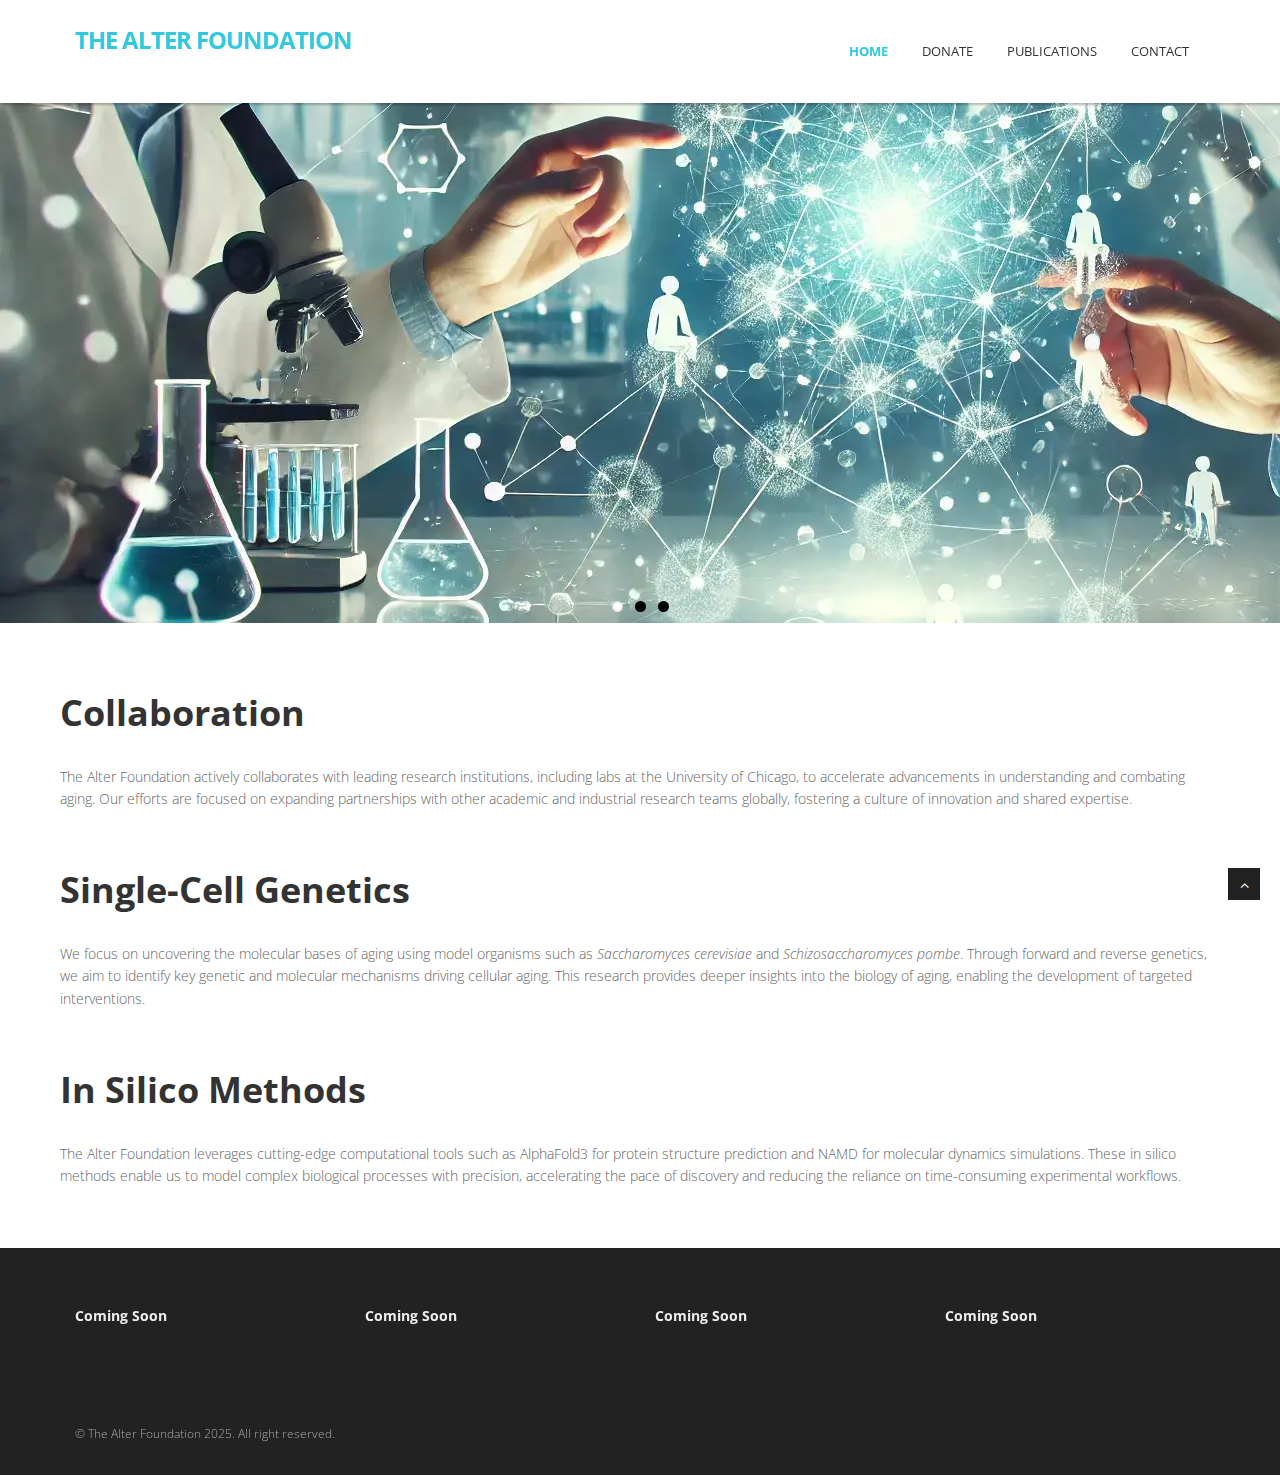
==== index.html @ db7d7491 "Add files via upload" ====
<!DOCTYPE html>
<html lang="en">
<head>
<meta charset="utf-8">
<title>The Alter Foundation</title>
<meta name="viewport" content="width=device-width, initial-scale=1.0" />
<meta name="description" content="The Alter Foundation is dedicated to advancing healthspan research, cellular reprogramming, and combating diseases through innovation and collaboration." />
<meta name="author" content="The Alter Foundation" />
<!-- css -->
<link href="css/bootstrap.min.css" rel="stylesheet" />
<link href="css/fancybox/jquery.fancybox.css" rel="stylesheet">
<link href="css/jcarousel.css" rel="stylesheet" />
<link href="css/flexslider.css" rel="stylesheet" />
<link href="js/owl-carousel/owl.carousel.css" rel="stylesheet"> 
<link href="css/style.css" rel="stylesheet" />

<!-- Favicon -->
<link rel="icon" href="img/favicon.ico" type="image/x-icon" />

<!-- HTML5 shim, for IE6-8 support of HTML5 elements -->
<!--[if lt IE 9]>
      <script src="http://html5shim.googlecode.com/svn/trunk/html5.js"></script>
    <![endif]-->
</head>
<body>
<div id="wrapper">
	<!-- start header -->
	<header>
        <div class="navbar navbar-default navbar-static-top">
            <div class="container">
                <div class="navbar-header">
                    <button type="button" class="navbar-toggle" data-toggle="collapse" data-target=".navbar-collapse">
                        <span class="icon-bar"></span>
                        <span class="icon-bar"></span>
                        <span class="icon-bar"></span>
                    </button>
					<a class="navbar-brand" href="index.html" style="font-size: 24px; font-weight: bold; text-transform: uppercase;">
                        The Alter Foundation
                    </a>
                </div>
                <div class="navbar-collapse collapse">
                    <ul class="nav navbar-nav">
                        <li class="active"><a href="index.html">Home</a></li> 
						<li><a href="donate.html">Donate</a></li>
						<!-- <li><a href="about.html">About Us</a></li> -->
                        <li><a href="construction.html">Publications</a></li>
                        <!-- <li><a href="experiments.html">Experiments</a></li> -->
                        <li><a href="contact.html">Contact</a></li>
                    </ul>
                </div>
            </div>
        </div>
	</header>
	<!-- end header -->
	<section id="featured">

	<!-- Slider -->
	<div id="main-slider" class="flexslider">
		<ul class="slides">
			<li>
				<img src="img/slides/slide2.png" alt="Scientific Collaboration" />
				
				<!-- <div class="container">
					<div class="row"> -->
						<!-- <div class="col-md-12">
							<div class="flex-caption">
								<h3>Advancing Genetic Research</h3>
								<p>Exploring the potential of cellular reprogramming <br> to combat aging and disease.</p>
							</div>
						</div> -->
					<!-- </div>
				</div> -->
			</li>
			<li>
				<img src="img/slides/cell5.png" alt="DNA Research" />
				<!-- <div class="container">
					<div class="row">
						<div class="col-md-12">
							<div class="flex-caption">
								<h3>Innovative Experiments</h3>
								<p>Fostering innovation through groundbreaking <br> healthspan and genomic science research.</p>
							</div>
						</div>
					</div>
				</div> -->
			</li>
			<li>
				<img src="img/slides/mito3.png" alt="Future of Healthcare" />
				<!-- <div class="container">
					<div class="row">
						<div class="col-md-12">
							<div class="flex-caption">
								<h3>Shaping the Future</h3>
								<p>Creating a world where longer, healthier lives <br> empower humanity to achieve more.</p>
							</div>
						</div>
					</div>
				</div> -->
			</li>
		</ul>
	</div>
	
	<!-- end slider -->
 
</section>
<section class="callaction">
    <div class="container">
        <div class="row">
            <div class="col-md-4">
                <!-- Placeholder for an image or graphic if needed -->
            </div>
            <!-- <div class="col-md-8"> -->
                <div>
                    <h1><span>Collaboration</span></h1>
                    <span class="clear spacer_responsive_hide_mobile" style="height:13px; display:block;"></span>
                    <p>The Alter Foundation actively collaborates with leading research institutions, including labs at the University of Chicago, to accelerate advancements in understanding and combating aging. Our efforts are focused on expanding partnerships with other academic and industrial research teams globally, fostering a culture of innovation and shared expertise.</p>
                </div>
            <!-- </div> -->
        </div>
        <div class="row">
            <div class="col-md-4">
                <!-- Placeholder for an image or graphic if needed -->
            </div>
            <!-- <div class="col-md-8"> -->
                <div>
                    <h1><span>Single-Cell Genetics</span></h1>
                    <span class="clear spacer_responsive_hide_mobile" style="height:13px; display:block;"></span>
                    <p>We focus on uncovering the molecular bases of aging using model organisms such as <i>Saccharomyces cerevisiae</i> and <i>Schizosaccharomyces pombe</i>. Through forward and reverse genetics, we aim to identify key genetic and molecular mechanisms driving cellular aging. This research provides deeper insights into the biology of aging, enabling the development of targeted interventions.</p>
                </div>
            <!-- </div> -->
        </div>
        <div class="row">
            <div class="col-md-4">
                <!-- Placeholder for an image or graphic if needed -->
            </div>
            <!-- <div class="col-md-8"> -->
                <div>
                    <h1><span>In Silico Methods</span></h1>
                    <span class="clear spacer_responsive_hide_mobile" style="height:13px; display:block;"></span>
                    <p>The Alter Foundation leverages cutting-edge computational tools such as AlphaFold3 for protein structure prediction and NAMD for molecular dynamics simulations. These in silico methods enable us to model complex biological processes with precision, accelerating the pace of discovery and reducing the reliance on time-consuming experimental workflows.</p>
                </div>
            <!-- </div> -->
        </div>
    </div>
</section>
<section id="content">

	
	
	<!-- <div class="container">
		<div class="row">
            <div class="col-sm-4 info-blocks">
                <i class="icon-info-blocks fa fa-bell-o"></i>
                <div class="info-blocks-in">
                    <h3>Awesome Design</h3>
                    <p>Lorem ipsum dolor sit amet, consectetur adipisicing elit. Dolores quae porro consequatur aliquam.</p>
                </div>
            </div>
            <div class="col-sm-4 info-blocks">
                <i class="icon-info-blocks fa fa-hdd-o"></i>
                <div class="info-blocks-in">
                    <h3>FontAwesome</h3>
                    <p>Lorem ipsum dolor sit amet, consectetur adipisicing elit. Dolores quae porro consequatur aliquam.</p>
                </div>
            </div>
            <div class="col-sm-4 info-blocks">
                <i class="icon-info-blocks fa fa-lightbulb-o"></i>
                <div class="info-blocks-in">
                    <h3>Bootstrap</h3>
                    <p>Lorem ipsum dolor sit amet, consectetur adipisicing elit. Dolores quae porro consequatur aliquam.</p>
                </div>
            </div>
        </div>
		<div class="row">
            <div class="col-sm-4 info-blocks">
                <i class="icon-info-blocks fa fa-code"></i>
                <div class="info-blocks-in">
                    <h3>SEO Ready</h3>
                    <p>Lorem ipsum dolor sit amet, consectetur adipisicing elit. Dolores quae porro consequatur aliquam.</p>
                </div>
            </div>
            <div class="col-sm-4 info-blocks">
                <i class="icon-info-blocks fa fa-compress"></i>
                <div class="info-blocks-in">
                    <h3>Fully Responsive</h3>
                    <p>Lorem ipsum dolor sit amet, consectetur adipisicing elit. Dolores quae porro consequatur aliquam.</p>
                </div>
            </div>
            <div class="col-sm-4 info-blocks">
                <i class="icon-info-blocks fa fa-html5"></i>
                <div class="info-blocks-in">
                    <h3>CSS3 + HTML5</h3>
                    <p>Lorem ipsum dolor sit amet, consectetur adipisicing elit. Dolores quae porro consequatur aliquam.</p>
                </div>
            </div>
        </div>
	     <div class="row">
							<div class="col-md-7">
						
								<div class="block-heading-two">
									<h3><span>Why Choose Us?</span></h3>
								</div>
								<p>Sed ut perspiciaatis unde omnis iste natus error sit voluptatem accusantium doloremque laudantium, totam rem aperiam, eaque ipsa quae ab illo inventore veritatis et quasi architecto beatae vitae dicta sunt explicabo. Nemo enim ipsam voluptatem quia voluptas sit aspernatur. <br><br>Sed ut perspiciaatis iste natus error sit voluptatem probably haven't heard of them accusamus.</p>
								<p>Voluptatem accusantium doloremque laudantium, totam rem aperiam, eaque ipsa quae ab illo inventore veritatis et eaque ipsa quae ab illo inventore veritatis et quasi architecto beatae vitae dicta sunt explicabo quasi architecto beatae vitae dicta sunt explicabo.</p>
								
								<p>Tis unde omnis iste natus error sit voluptatem accusantium doloremque laudantium, totam rem aperiam, eaque ipsa quae ab illo inventore veritatis et quasi architecto beatae vitae dicta sunt explicabo. Nemo enim ipsam voluptatem quia voluptas sit aspernatur. <br><br>Sed ut perspiciaatis iste natus error sit voluptatem probably haven't heard of them accusamus.</p>
								<p>Voluptatem accusanti veritatis et quasi architecto beatae vitae dicta sunt explicabo quasi architecto beatae vitae dicta sunt explicabo.</p> 
							</div>
							<div class="col-xs-12 col-sm-12 col-md-5">
                 
                    <div class="latest-post-wrap pull-left"> 
						<h3><span>News</span></h3>
                
                          <div class="post-item-wrap pull-left col-sm-6 col-md-12 col-xs-12">
                            <img src="img/news-2.jpg" class="img-responsive post-author-img" alt="">
                            <div class="post-content1 pull-left col-md-9 col-sm-9 col-xs-8">
        	                        <div class="post-title pull-left"><a href="#">Lorem ipsum dolor sitfroifs</a></div>
        	                        <div class="post-meta-top pull-left">
        	                            <ul>
        	                            <li><i class="fa fa-calendar"></i>22 Aug 2014</li> 
										<li><p>Voluptatem accusantium doloremque...</p></li>
        	                            </ul>
        	                        </div>
                                </div> 
                         </div>
						  <div class="post-item-wrap pull-left col-sm-6 col-md-12 col-xs-12">
                            <img src="img/news-1.jpg" class="img-responsive post-author-img" alt="">
                            <div class="post-content1 pull-left col-md-9 col-sm-9 col-xs-8">
        	                        <div class="post-title pull-left"><a href="#">Lorem ipsum dolor sitfroifs</a></div>
        	                        <div class="post-meta-top pull-left">
        	                            <ul>
        	                            <li><i class="fa fa-calendar"></i>22 Sep 2014</li> 
										<li><p>Voluptatem accusantium doloremque...</p></li>
        	                            </ul>
        	                        </div>
                                </div> 
                         </div>
                
                        <div class="post-item-wrap pull-left col-sm-6 col-md-12 col-xs-12">
                            <img src="img/news-2.jpg" class="img-responsive post-author-img" alt="">
                            <div class="post-content1 pull-left col-md-9 col-sm-9 col-xs-8">
        	                        <div class="post-title pull-left"><a href="#">Lorem ipsum dolor sitfroifs</a></div>
        	                        <div class="post-meta-top pull-left">
        	                            <ul>
        	                            <li><i class="fa fa-calendar"></i>22 DEC 2014</li> 
										<li><p>Voluptatem accusantium doloremque...</p></li>
        	                            </ul>
        	                        </div>
                                </div> 
                         </div> 
                            
                        </div>
                    </div>
	
	
							
						</div>
						
	 
	</div> -->
	
	</section>
	
	<footer>
	<div class="container">
		<div class="row">
			<div class="col-lg-3">
				<div class="widget">
					<h5 class="widgetheading">Coming Soon</h5>
					<!-- <address>
					<strong>Target company Inc</strong><br>
					JC Main Road, Near Silnile tower<br>
					 Pin-21542 NewYork US.</address>
					<p>
						<i class="icon-phone"></i> (123) 456-789 - 1255-12584 <br>
						<i class="icon-envelope-alt"></i> email@domainname.com
					</p> -->
				</div>
			</div>
			<div class="col-lg-3">
				<div class="widget">
					<h5 class="widgetheading">Coming Soon</h5>
					<!-- <ul class="link-list">
						<li><a href="#">Latest Events</a></li>
						<li><a href="#">Terms and conditions</a></li>
						<li><a href="#">Privacy policy</a></li>
						<li><a href="#">Career</a></li>
						<li><a href="#">Contact us</a></li>
					</ul> -->
				</div>
			</div>
			<div class="col-lg-3">
				<div class="widget">
					<h5 class="widgetheading">Coming Soon</h5>
					<!-- <ul class="link-list">
						<li><a href="#">Lorem ipsum dolor sit amet, consectetur adipiscing elit.</a></li>
						<li><a href="#">Pellentesque et pulvinar enim. Quisque at tempor ligula</a></li>
						<li><a href="#">Natus error sit voluptatem accusantium doloremque</a></li>
					</ul> -->
				</div>
			</div>
			<div class="col-lg-3">
				<div class="widget">
					<h5 class="widgetheading">Coming Soon</h5>
					<!-- <ul class="link-list">
						<li><a href="#">Lorem ipsum dolor sit amet, consectetur adipiscing elit.</a></li>
						<li><a href="#">Pellentesque et pulvinar enim. Quisque at tempor ligula</a></li>
						<li><a href="#">Natus error sit voluptatem accusantium doloremque</a></li>
					</ul> -->
				</div>
			</div>
		</div>
	</div>
	<div id="sub-footer">
		<div class="container">
			<div class="row">
				<div class="col-lg-6">
					<div class="copyright">
						<p>
							<span>&copy; The Alter Foundation 2025. All right reserved.</a>
						</p>
					</div>
				</div>
				<div class="col-lg-6">
					<!-- <ul class="social-network">
						<li><a href="#" data-placement="top" title="Facebook"><i class="fa fa-facebook"></i></a></li>
						<li><a href="#" data-placement="top" title="Twitter"><i class="fa fa-twitter"></i></a></li>
						<li><a href="#" data-placement="top" title="Linkedin"><i class="fa fa-linkedin"></i></a></li>
						<li><a href="#" data-placement="top" title="Pinterest"><i class="fa fa-pinterest"></i></a></li>
						<li><a href="#" data-placement="top" title="Google plus"><i class="fa fa-google-plus"></i></a></li>
					</ul> -->
				</div>
			</div>
		</div>
	</div>
	</footer>
</div>
<a href="#" class="scrollup"><i class="fa fa-angle-up active"></i></a>
<!-- javascript
    ================================================== -->
<!-- Placed at the end of the document so the pages load faster -->
<script src="js/jquery.js"></script>
<script src="js/jquery.easing.1.3.js"></script>
<script src="js/bootstrap.min.js"></script>
<script src="js/jquery.fancybox.pack.js"></script>
<script src="js/jquery.fancybox-media.js"></script> 
<script src="js/portfolio/jquery.quicksand.js"></script>
<script src="js/portfolio/setting.js"></script>
<script src="js/jquery.flexslider.js"></script>
<script src="js/animate.js"></script>
<script src="js/custom.js"></script>
<script src="js/owl-carousel/owl.carousel.js"></script>
</body>
</html>
---- css/style.css ----
/*
Author URI: http://webthemez.com/
Note: 
Licence under Creative Commons Attribution 3.0 
Do not remove the back-link in this web template 
-------------------------------------------------------*/

@import url('http://fonts.googleapis.com/css?family=Noto+Serif:400,400italic,700|Open+Sans:400,600,700'); 
@import url('font-awesome.css');  
@import url('animate.css');

body {
	font-family:'Open Sans', Arial, sans-serif;
	font-size:14px;
	font-weight:300;
	line-height:1.6em;
	color:#656565;
}

a:active {
	outline:0;
}

.clear {
	clear:both;
}

h1,h2, h3, h4, h5, h6 {
	font-family:'Open Sans', Arial, sans-serif;
	font-weight:700;
	line-height:1.1em;
	color:#333;
	margin-bottom: 20px;
}
 
.container {
	padding:0 20px 0 20px;
	position:relative;
}

#wrapper{
	width:100%;
	margin:0;	
	padding:0;
}

.row,.row-fluid {
	margin-bottom:30px;
}

.row .row,.row-fluid .row-fluid{
	margin-bottom:30px;
}

.row.nomargin,.row-fluid.nomargin {
	margin-bottom:0;
}

img.img-polaroid {
	margin:0 0 20px 0;
}
.img-box {
	max-width:100%;
}
/*  Header
==================================== */
 
header .navbar {
    margin-bottom: 0;
}

.navbar-default {
    border: none;
}

.navbar-brand {
    color: #222;
	text-transform: uppercase;
    font-size: 24px;
    font-weight: 700;
    line-height: 1em;
	letter-spacing: -1px;
    margin-top: 10px;
    padding: 0 0 0 15px;
}
.navbar-default .navbar-brand{
color: #32c8de;
}

header .navbar-collapse  ul.navbar-nav {
    float: right;
    margin-right: 0;
}

header .navbar-default{
    background-color: #fff;
	
    box-shadow: 2px 2px 2px rgba(0, 0, 0, 0.25);
}

header .nav li a:hover,
header .nav li a:focus,
header .nav li.active a,
header .nav li.active a:hover,
header .nav li a.dropdown-toggle:hover,
header .nav li a.dropdown-toggle:focus,
header .nav li.active ul.dropdown-menu li a:hover,
header .nav li.active ul.dropdown-menu li.active a{
    -webkit-transition: all .3s ease;
    -moz-transition: all .3s ease;
    -ms-transition: all .3s ease;
    -o-transition: all .3s ease;
    transition: all .3s ease;
}
header .nav li.active a,
header .nav li.active a:hover{
    border-bottom: transparent;
 
}
header .navbar-default .navbar-nav > .open > a,
header .navbar-default .navbar-nav > .open > a:hover,
header .navbar-default .navbar-nav > .open > a:focus {
    -webkit-transition: all .3s ease;
    -moz-transition: all .3s ease;
    -ms-transition: all .3s ease;
    -o-transition: all .3s ease;
    transition: all .3s ease;
}


header .navbar {
    min-height: 70px; 
	padding:18px 0;
}

header .navbar-nav > li  {
    padding-bottom: 12px;
    padding-top: 12px;
}

header  .navbar-nav > li > a {
    padding-bottom: 6px;
    padding-top: 5px;
    margin-left: 2px;
    line-height: 30px;
	font-weight: 700;
    -webkit-transition: all .3s ease;
    -moz-transition: all .3s ease;
    -ms-transition: all .3s ease;
    -o-transition: all .3s ease;
    transition: all .3s ease;
}


.dropdown-menu li a:hover {
    color: #fff !important;
}

header .nav .caret {
    border-bottom-color: #f5f5f5;
    border-top-color: #f5f5f5;
}
.navbar-default .navbar-nav > .active > a,
.navbar-default .navbar-nav > .active > a:hover,
.navbar-default .navbar-nav > .active > a:focus {
  background-color: #fff;
}
.navbar-default .navbar-nav > .open > a,
.navbar-default .navbar-nav > .open > a:hover,
.navbar-default .navbar-nav > .open > a:focus {
  background-color:  #fff;
}	
	

.dropdown-menu  {
    box-shadow: none;
    border-radius: 0;
	border: none;
}

.dropdown-menu li:last-child  {
	padding-bottom: 0 !important;
	margin-bottom: 0;
}

header .nav li .dropdown-menu  {
   padding: 0;
}

header .nav li .dropdown-menu li a {
   line-height: 28px;
   padding: 3px 12px;
}

/* --- menu --- */

header .navigation {
	float:right;
}

header ul.nav li {
	border:none;
	margin:0;
}

header ul.nav li a {	
	font-size: 13px;
	border:none;
	font-weight: normal;
	text-transform:uppercase;
}

header ul.nav li ul li a {	
	font-size:12px;
	border:none;
	font-weight:300;
	text-transform:uppercase;
}


.navbar .nav > li > a {
  color: #333;
  text-shadow: none;
  border: 1px solid rgba(255, 255, 255, 0) !important;
}

.navbar .nav a:hover {
	background:none;
	color: #32c8de !important;
}

.navbar .nav > .active > a,.navbar .nav > .active > a:hover {
	background:none;
	font-weight:700;
}

.navbar .nav > .active > a:active,.navbar .nav > .active > a:focus {
	background:none;
	outline:0;
	font-weight:700;
}

.navbar .nav li .dropdown-menu {
	z-index:2000;
}

header ul.nav li ul {
	margin-top:1px;
}
header ul.nav li ul li ul {
	margin:1px 0 0 1px;
}
.dropdown-menu .dropdown i {
	position:absolute;
	right:0;
	margin-top:3px;
	padding-left:20px;
}

.navbar .nav > li > .dropdown-menu:before {
  display: inline-block;
  border-right: none;
  border-bottom: none;
  border-left: none;
  border-bottom-color: none;
  content:none;
}
.navbar-default .navbar-nav>.active>a, .navbar-default .navbar-nav>.active>a:hover, .navbar-default .navbar-nav>.active>a:focus {
color: #32c8de;  
}


ul.nav li.dropdown a {
	z-index:1000;
	display:block;
}

 select.selectmenu {
	display:none;
}
.pageTitle{
color: #fff;
margin: 30px 0 3px;
display: inline-block;
font-size: 20px;
padding: 14px 0;
font-weight: normal;
}
 
#featured{
	width: 100%;
	background:#000;
	position:relative;
	margin:0;
	padding:0;
}
.form-control{
border-radius:0;
}
.thumbnail {
    max-width: 270px;
    padding: 0;
    border-radius: 0;
}
.thumbnail .caption {
    margin-top: 0;
    background-color: #F5F5F5;
}
.fancybox-title-inside-wrap {
    padding: 3px 30px 6px;
    background: #32c8de;
}

.progress-bar { 
    background-color: #AFAFAF !important;
	}
/*  Sliders
==================================== */
/* --- flexslider --- */

#featured .flexslider {
	padding:0;  
	background: #fff; 
	position: relative; 
	zoom: 1;
}
.slides li:nth-child(1){
background:#e8e6e6;
}
.slides li:nth-child(2){
background:#175e8b;
}
.slides li:nth-child(3){
background:#a37826;
}
.flexslider .slides img {
    width: auto;
    display: block;
    text-align: center;
    margin: 0 auto;
}
.flex-control-paging li a { 
    background: #000;
	}
	.flex-control-paging li a.flex-active {
    background: #FFF; 
    cursor: default;
}
.flex-direction-nav .flex-prev{
left:0px; 
}
.flex-direction-nav .flex-next{ 
right:0px;
}
.flex-caption {zoom: 1;
bottom: 110px; background-color:transparent; color: #fff; margin: 0; padding: 25px 25px 25px 30px; position: absolute; left: 0; }
.flex-caption h3 {color: #ee0d0d; font-size: 38px; letter-spacing: 1px; margin-bottom: 8px; text-transform: uppercase; }
.flex-caption p {margin: 0 0 15px; color: #FFF;font-size:18px!important;line-height: 28px;}
.skill-home{
margin-bottom:50px;
}
.c1{
border: #ed5441 1px solid;
background:#ed5441;
}
.c2{
border: #24c4db 1px solid;
background:#24c4db;
}
.c3{
border: #2FADDE 1px solid;
background:#2FADDE;
}
.c4{
border: #609cec 1px solid;
background:#609cec;
}
.skill-home .icons {
padding: 30px 0 0 0;
width: 100px;
height: 100px;
color: #fff;
font-size: 42px;
font-size: 42px; 
text-align: center;
-ms-border-radius: 50%;
-moz-border-radius: 50%;
-webkit-border-radius: 50%;
border-radius: 50%;
display: inline-table;
}
.skill-home h2 {
padding-top: 20px;
font-size: 36px;
font-weight: 700;
} 
.testimonial-solid {
padding: 50px 0 60px 0;
margin: 0 0 0 0; 
text-align: center;
}
.testi-icon-area {
text-align: center;
position: absolute;
top: -84px;
margin: 0 auto; 
width: 100%;
}
.testi-icon-area .quote {
padding: 15px 0 0 0;
margin: 0 0 0 0;
background: #ffffff;
text-align: center;
color: #2FADDE;
display: inline-table;
width: 70px;
height: 70px;
-ms-border-radius: 50%;
-moz-border-radius: 50%;
-webkit-border-radius: 50%;
border-radius: 50%;
font-size: 42px; 
border: 1px solid #2FADDE;
}

.testi-icon-area .carousel-inner { 
margin: 20px 0;
}
.carousel-indicators {
bottom: -30px;
}
/* Testimonial
----------------------------------*/
.testimonial-area {
padding: 0 0 0 0;
margin:0;
background: url(../img/low-poly01.jpg) fixed center center;
background-size: cover;
-webkit-background-size: cover;
-moz-background-size: cover;
-ms-background-size: cover;
}
.testimonial-solid p {
color: #000;
font-size: 16px;
line-height: 30px;
font-style: italic;
} 
.testimonial-area .carousel-indicators li { 
border: 1px solid #000;
}
.testimonial-area  .carousel-indicators .active{
border: 1px solid #2FADDE;
background:#2FADDE
}
section.callaction {
	background:#fff;
	padding:50px 0 0 0;
}

.panel-title>a {
color: inherit;
font-size: 15px;
}
.panel-title>a:hover, .panel-title>a:focus, .panel-title>a:active{
text-decoration:none;
color:#428bca
}
/* Content
==================================== */

#content {
	position:relative;
	background: #FFFFFF;
	padding:20px 0 0px 0;
}

#content img {
	max-width:100%;
	height:auto;
}
 
.cta-text {
	text-align: center;
	margin-top:10px;
}


.big-cta .cta {
	margin-top:10px;
}
 
.box {
	width: 100%;
}
.box-gray  {
	background: #f8f8f8;
	padding: 20px 20px 30px;
}
.box-gray  h4,.box-gray  i {
	margin-bottom: 20px;
}
.box-bottom {
	padding: 20px 0;
	text-align: center;
}
.box-bottom a {
	color: #fff;
	font-weight: 700;
}
.box-bottom a:hover {
	color: #eee;
	text-decoration: none;
}


/* Bottom
==================================== */

#bottom {
	background:#fcfcfc;
	padding:50px 0 0;

}
/* twitter */
#twitter-wrapper {
    text-align: center;
    width: 70%;
    margin: 0 auto;
}
#twitter em {
    font-style: normal;
    font-size: 13px;
}

#twitter em.twitterTime a {
	font-weight:600;
}

#twitter ul {
    padding: 0;
	list-style:none;
}
#twitter ul li {
    font-size: 20px;
    line-height: 1.6em;
    font-weight: 300;
    margin-bottom: 20px;
    position: relative;
    word-break: break-word;
}


/* page headline
==================================== */

#inner-headline{
	background: #222222;
	position:relative;
	margin:0;
	padding:0;
	color:#2FADDE;
}


#inner-headline .inner-heading h2 {
	color:#fff;
	margin:20px 0 0 0;
}

/* --- breadcrumbs --- */
#inner-headline ul.breadcrumb {
	margin:30px 0 0;
	float:left;
}

#inner-headline ul.breadcrumb li {
	margin-bottom:0;
	padding-bottom:0;
}
#inner-headline ul.breadcrumb li {
	font-size:13px;
	color:#fff;
}

#inner-headline ul.breadcrumb li i{
	color:#dedede;
}

#inner-headline ul.breadcrumb li a {
	color:#fff;
}

ul.breadcrumb li a:hover {
	text-decoration:none;
}

/* Forms
============================= */

/* --- contact form  ---- */
form#contactform input[type="text"] {
  width: 100%;
  border: 1px solid #f5f5f5;
  min-height: 40px;
  padding-left:20px;
  font-size:13px;
  padding-right:20px;
  -webkit-box-sizing: border-box;
     -moz-box-sizing: border-box;
          box-sizing: border-box;

}

form#contactform textarea {
border: 1px solid #f5f5f5;
  width: 100%;
  padding-left:20px;
  padding-top:10px;
  font-size:13px;
  padding-right:20px;
  -webkit-box-sizing: border-box;
     -moz-box-sizing: border-box;
          box-sizing: border-box;

}

form#contactform .validation {
	font-size:11px;
}

#sendmessage {
	border:1px solid #e6e6e6;
	background:#f6f6f6;
	display:none;
	text-align:center;
	padding:15px 12px 15px 65px;
	margin:10px 0;
	font-weight:600;
	margin-bottom:30px;

}

#sendmessage.show,.show  {
	display:block;
}
 
form#commentform input[type="text"] {
  width: 100%;
  min-height: 40px;
  padding-left:20px;
  font-size:13px;
  padding-right:20px;
  -webkit-box-sizing: border-box;
     -moz-box-sizing: border-box;
          box-sizing: border-box;
	-webkit-border-radius: 2px 2px 2px 2px;
		-moz-border-radius: 2px 2px 2px 2px;
			border-radius: 2px 2px 2px 2px;

}

form#commentform textarea {
  width: 100%;
  padding-left:20px;
  padding-top:10px;
  font-size:13px;
  padding-right:20px;
  -webkit-box-sizing: border-box;
     -moz-box-sizing: border-box;
          box-sizing: border-box;
	-webkit-border-radius: 2px 2px 2px 2px;
		-moz-border-radius: 2px 2px 2px 2px;
			border-radius: 2px 2px 2px 2px;
}


/* --- search form --- */
.search{
	float:right;
	margin:35px 0 0;
	padding-bottom:0;
}

#inner-headline form.input-append {
	margin:0;
	padding:0;
}



/*  Portfolio
================================ */

.work-nav #filters {
	margin: 0;
	padding: 0;
	list-style: none;
}

.work-nav #filters li {
	margin: 0 10px 30px 0;
	padding: 0;
	float:left;
}

.work-nav #filters li a {
	color: #7F8289;
	font-size: 16px;
	display: block;	
}

.work-nav #filters li a:hover {

}

.work-nav #filters li a.selected {
	color: #32c8de;
}

#thumbs {
	margin: 0;
	padding: 0;	
}

#thumbs li {
	list-style-type: none;
}

.item-thumbs {
	position: relative;
	overflow: hidden;
	margin-bottom: 30px;
	cursor: pointer;
}

.item-thumbs a + img {
	width: 100%;	
}

.item-thumbs .hover-wrap {
	position: absolute;
	display: block;
	width: 100%;
	height: 100%;
	
	opacity: 0;
	filter: alpha(opacity=0);
	
	-webkit-transition: all 450ms ease-out 0s;	
	   -moz-transition: all 450ms ease-out 0s;
		 -o-transition: all 450ms ease-out 0s;
		    transition: all 450ms ease-out 0s;
		  
	/* -webkit-transform: rotateY(180deg) scale(0.5,0.5); */
	   -moz-transform: rotateY(180deg) scale(0.5,0.5);
		-ms-transform: rotateY(180deg) scale(0.5,0.5);
		 -o-transform: rotateY(180deg) scale(0.5,0.5);
			
	/* transform: rotateY(180deg) scale(0.5,0.5); */	
}

.item-thumbs:hover .hover-wrap,
.item-thumbs.active .hover-wrap {
	opacity: 1;
	filter: alpha(opacity=100);
	
	-webkit-transform: rotateY(0deg) scale(1,1);
	   -moz-transform: rotateY(0deg) scale(1,1);
		-ms-transform: rotateY(0deg) scale(1,1);
		 -o-transform: rotateY(0deg) scale(1,1);
		    transform: rotateY(0deg) scale(1,1);
}

.item-thumbs .hover-wrap .overlay-img {
	position: absolute;
	width: 90%;
height: 100%;
opacity: 0.80;
filter: alpha(opacity=80);

	background: #454545;
}

.item-thumbs .hover-wrap .overlay-img-thumb {
	position: absolute;
	border-radius: 60px;
	top: 50%;
	left: 45%;
	margin: -16px 0 0 -16px;
	color: #fff;
	font-size: 32px;
	line-height: 1em;	
	opacity: 1;
	filter: alpha(opacity=100);
}
 
ul.portfolio-categ{
	margin:10px 0 30px 0;
	padding:0;
	float:left;
	list-style:none;
}

ul.portfolio-categ li{
margin: 0; 
float: left;
list-style: none;
font-size: 13px;
font-weight: 600;
border: 1px solid #D5D5D5;
margin-right: 15px;
}

ul.portfolio-categ li a{
	display:block;
	padding: 8px 20px;
	color:#353535;
}
ul.portfolio-categ li.active{

border: 1px solid #D0CFCF;


background-color: #EDEDED;

}
ul.portfolio-categ li.active a:hover, ul.portfolio-categ li a:hover,ul.portfolio-categ li a:focus,ul.portfolio-categ li a:active {
	text-decoration:none;
	outline:0; 
}
  #accordion-alt3 .panel-heading h4 {
font-size: 13px;
line-height: 28px;
}
.panel .panel-heading h4 {
font-weight: 400;
}
.panel-title {
margin-top: 0;
margin-bottom: 0;
font-size: 15px;
color: inherit;
}
.panel-group .panel {
margin-bottom: 0;
border-radius: 2px;
}
.panel {
margin-bottom: 18px;
background-color: #EBEBEB;
border: 1px solid rgba(0, 0, 0, 0.05);
border-radius: 2px;
-webkit-box-shadow: 0 1px 1px rgba(0,0,0,0.05);
box-shadow: 0 1px 1px rgba(0,0,0,0.05);
}
#accordion-alt3 .panel-heading h4 a i {
font-size: 20px;
line-height: 18px;
width: 18px;
height: 18px;
margin-right: 5px;
color: #107FC9;
text-align: center;
border-radius: 50%;
margin-left: 6px; 
font-weight: bold;
}  
.progress.pb-sm {
height: 6px!important;
}
.progress {
box-shadow: inset 0 0 2px rgba(0,0,0,.1);
}
.progress {
overflow: hidden;
height: 18px;
margin-bottom: 18px;
background-color: #f5f5f5;
border-radius: 2px;
-webkit-box-shadow: inset 0 1px 2px rgba(0,0,0,0.1);
box-shadow: inset 0 1px 2px rgba(0,0,0,0.1);
}
.progress .progress-bar.progress-bar-red {
background: #00ffff;
} 
.progress .progress-bar.progress-bar-green {
background: #51d466;
}
.progress .progress-bar.progress-bar-lblue {
background: #32c8de;
}
/* --- portfolio detail --- */
.top-wrapper {
	margin-bottom:20px;
}
.info-blocks {
margin-bottom: 15px;
}
.info-blocks i.icon-info-blocks {
float: left;
color: #32c8de;
font-size: 35px;
min-width: 50px;
margin-top: 5px;
text-align: center;
background-color: #EBEBEB;
height: 80px;
width: 80px;
padding: 24px;
}
.info-blocks .info-blocks-in {
padding: 0 10px;
overflow: hidden;
}
.info-blocks .info-blocks-in h3 {
color: #555;
font-size: 20px;
line-height: 28px;
margin:0px;
}
.info-blocks .info-blocks-in p {
font-size: 14;
}
  
blockquote {
	font-size:16px;
	font-weight:400;
	font-family:'Noto Serif', serif;
	font-style:italic;
	padding-left:0;
	color:#a2a2a2;
	line-height:1.6em;
	border:none;
}

blockquote cite 							{ display:block; font-size:12px; color:#666; margin-top:10px; }
blockquote cite:before 					{ content:"\2014 \0020"; }
blockquote cite a,
blockquote cite a:visited,
blockquote cite a:visited 				{ color:#555; }

/* --- pullquotes --- */

.pullquote-left {
	display:block;
	color:#a2a2a2;
	font-family:'Noto Serif', serif;
	font-size:14px;
	line-height:1.6em;
	padding-left:20px;
}

.pullquote-right {
	display:block;
	color:#a2a2a2;
	font-family:'Noto Serif', serif;
	font-size:14px;
	line-height:1.6em;
	padding-right:20px;
}

/* --- button --- */
.btn{text-align: center;
background: #169FD4;
color: #fff;
border-radius: 0;padding: 10px 20px;}
.btn-theme {
	color: #fff;
}
.btn-theme:hover {
	color: #eee;
}

/* --- list style --- */

ul.general {
	list-style:none;
	margin-left:0;
}

ul.link-list{
	margin:0;
	padding:0;
	list-style:none;
}

ul.link-list li{
	margin:0;
	padding:2px 0 2px 0;
	list-style:none;
}
footer{
background: #222222;
}
footer ul.link-list li a{
	color:#A9A9A9;
}
footer ul.link-list li a:hover {
	color:#eee;
}
/* --- Heading style --- */

h4.heading {
	font-weight:700;
}

.heading { margin-bottom: 30px; }

.heading {
	position: relative;
	
}


.widgetheading {
	width:100%;

	padding:0;
}

#bottom .widgetheading {
	position: relative;
	border-bottom: #e6e6e6 1px solid;
	padding-bottom: 9px;
}

aside .widgetheading {
	position: relative;
	border-bottom: #e9e9e9 1px solid;
	padding-bottom: 9px;
}

footer .widgetheading {
	position: relative;
}

footer .widget .social-network {
	position:relative;
}


#bottom .widget .widgetheading span, aside .widget .widgetheading span, footer .widget .widgetheading span {	
	position: absolute;
	width: 60px;
	height: 1px;
	bottom: -1px;
	right:0;

}
.box-area{
border: 1px solid #E7E7E7;
padding:0 15px;
padding-top: 41px;
margin-top: -42px;
}
/* --- Map --- */
.map{
	position:relative;
	margin-top:-50px;
	margin-bottom:40px;
}

.map iframe{
	width:100%;
	height:450px;
	border:none;
}

.map-grid iframe{
	width:100%;
	height:350px;
	border:none;
	margin:0 0 -5px 0;
	padding:0;
}

 
ul.team-detail{
	margin:-10px 0 0 0;
	padding:0;
	list-style:none;
}

ul.team-detail li{
	border-bottom:1px dotted #e9e9e9;
	margin:0 0 15px 0;
	padding:0 0 15px 0;
	list-style:none;
}

ul.team-detail li label {
	font-size:13px;
}

ul.team-detail li h4, ul.team-detail li label{
	margin-bottom:0;
}

ul.team-detail li ul.social-network {
	border:none;
	margin:0;
	padding:0;
}

ul.team-detail li ul.social-network li {
	border:none;	
	margin:0;
}
ul.team-detail li ul.social-network li i {
	margin:0;
}

 
.pricing-title{
	background:#fff;
	text-align:center;
	padding:10px 0 10px 0;
}

.pricing-title h3{
	font-weight:600;
	margin-bottom:0;
}

.pricing-offer{
	background: #fcfcfc;
	text-align: center;
	padding:40px 0 40px 0;
	font-size:18px;
	border-top:1px solid #e6e6e6;
	border-bottom:1px solid #e6e6e6;
}

.pricing-box.activeItem .pricing-offer{
	color:#fff;
}

.pricing-offer strong{
	font-size:78px;
	line-height:89px;
}

.pricing-offer sup{
	font-size:28px;
}

.pricing-container {
    text-align: center;
    font-size: 14px;
    padding-top: 25px; /* Added top padding */
	padding-left: 5px;
	padding-right: 5px;
    color: #000; /* Text color set to black */
}


.pricing-container strong{
color:#353535;
}

.pricing-container ul{
	list-style:none;
	padding:0;
	margin:0;
}

.pricing-container ul li{
	border-bottom: 1px solid #CFCFCF;
list-style: none;
padding: 15px 0 15px 0;
margin: 0 0 0 0;
color: #222;
}

.pricing-action{
	margin:0;
	text-align:center;
	/* padding:20px 0 30px 0; */
}

.pricing-wrapp{
	margin:0 auto;
	width:100%;
	background:#32c8de;
}
 .pricing-box-item {
/* border: 1px solid #e6e6e6; */
	
background: #F1F1F1;
	position:relative;
	margin:0 0 20px 0;
	padding:0;
  
/* -webkit-box-shadow: 0 2px 0 rgba(0,0,0,0.03); */
  -moz-box-shadow: 0 2px 0 rgba(0,0,0,0.03);
  
/* box-shadow: 0 2px 0 rgba(0,0,0,0.03); */
  
/* -webkit-box-sizing: border-box; */
  -moz-box-sizing: border-box;
  
/* box-sizing: border-box; */
/* padding: 20px 0 0; */
}

.pricing-box-item .pricing-heading {
	text-align: center;
	padding: 1px 0 0px 0;
	display:block;
}
.pricing-box-item.activeItem .pricing-heading {
	background: #32c8de;
	text-align: center;
	padding:0px 0 1px 0;
	border-bottom:none;
	display:block;
	color:#fff;
	padding-top: 9px;
}
.pricing-box-item.activeItem .pricing-heading h3 {
    color: #fff;
	 
}

.pricing-box-item .pricing-heading h3 strong {
	font-size:28px;
	font-weight: 600;
}
.pricing-box-item .pricing-heading h3 {
	font-size:32px;
	font-weight:300;
	letter-spacing:-1px;
}

.pricing-box-item .pricing-terms {
	text-align: center;
	background: #959595;
	display: block;
	overflow: hidden;
	padding: 11px 0 5px; 
}

.pricing-box-item .pricing-terms  h6 {
	margin-top:10px;
	color:#fff;
	font-size:17px;
}

.pricing-box-item .icon .price-circled {
    margin: 10px 10px 10px 0;
    display: inline-block !important;
    text-align: center !important;
    color: #fff;
    width: 68px;
    height: 68px;
	padding:12px;
    font-size: 16px;
	font-weight:700;
    line-height: 68px;
    text-shadow:none;
    cursor: pointer;
    background-color: #888;
    border-radius: 64px;
    -moz-border-radius: 64px;
    -webkit-border-radius: 64px;
}

.pricing-box-item  .pricing-action{
	margin:0;
	text-align:center;
	padding:10px 0 25px 0;
}
 
/* ===== Widgets ===== */

/* --- flickr --- */
.widget .flickr_badge {
	width:100%;
}
.widget .flickr_badge img { margin: 0 9px 20px 0; }

footer .widget .flickr_badge {
    width: 100%;
}
footer .widget .flickr_badge img {
    margin: 0 9px 20px 0;
}

.flickr_badge img {
    width: 50px;
    height: 50px;
    float: left;
	margin: 0 9px 20px 0;
}
/*News*/
.post-item-wrap {
border: none;
padding: 0px 0 25px 0px;
margin-bottom: 0px;
border-radius: 0px;
background-color: rgb(235, 235, 235);
border: 1px solid #E5E5E5;
padding: 8px 12px 13px;
}
.post-author-img {
margin: 5px 0 0 0;
float: left;
width: 84px;
-webkit-border-radius: 0px;
-moz-border-radius: 0px;
border-radius: 0px;
-moz-background-clip: padding;
-webkit-background-clip: padding-box;
background-clip: padding-box;
padding: 0px;
border: 1px solid #fff;
}
.post-title a {
font-size: 16px;
color: #414042;
line-height: 1.3em;
}
.post-meta-top {
width: 100%;
padding: 3px 0 0px 0;
}
.latest-post-wrap {
padding: 15px 15px 15px 0;
}
.post-content2 {
padding: 8px 15px 0px 15px;
float: left;
width: 83%;
}
.post-meta-top ul{
float: left;
padding: 0;
margin: 0;
}
.post-item-wrap {
border-bottom: none;
margin: 0 0 12px;
}
.post-meta-top li a {
color: #107fc9;
font-size: 13px;
text-decoration: none;
}
.post-meta-top li {
display: inline;
height: 30px;
/* line-height: 30px; */
float: left;

padding-right: 15px;
} 
.post-meta-top .fa-calendar{
font-size: 18px;
color: #32c8de;
margin: 6px 10px 0 0;
float: left;
} 
/* --- Recent post widget --- */

.recent-post{
	margin:20px 0 0 0;
	padding:0;
	line-height:18px;
}

.recent-post h5 a:hover {
	text-decoration:none;
}

.recent-post .text h5 a {
	color:#353535;
}

  
footer{
	padding:50px 0 0 0;
	color:#A9A9A9;
}

footer a {
	color: #32c8de;
}

footer a:hover {
	color:#eee;
}

footer h1, footer h2, footer h3, footer h4, footer h5, footer h6{
	color:#eee;
}

footer address {
	line-height:1.6em;
}

footer h5 a:hover, footer a:hover {
	text-decoration:none;
}

ul.social-network {
	list-style:none;
	margin:0;
}

ul.social-network li {
	display:inline;
	margin: 0 5px;
}

#sub-footer{
	text-shadow:none;
	color:#A9A9A9;
	padding:0;
	padding-top:30px;
	margin:20px 0 0 0;
	background: #222222;
}

#sub-footer p{
	margin:0;
	padding:0;
}

#sub-footer span{
	color:#A9A9A9;
}

.copyright {
	text-align:left;
	font-size:12px;
}

#sub-footer ul.social-network {
	float:right;
}

  

/* scroll to top */
.scrollup{
    position:fixed;
	width:32px;
	height:32px;
    bottom:0px;
    right:20px;
	background: #222;
	
}

a.scrollup {
	outline:0;
	text-align: center;
}

a.scrollup:hover,a.scrollup:active,a.scrollup:focus {
	opacity:1;
	text-decoration:none;
}
a.scrollup i {
	margin-top: 10px;
	color: #fff;
}
a.scrollup i:hover {
	text-decoration:none;
}



 
.absolute{
	position:absolute;
}

.relative{
	position:relative;
}

.aligncenter{
	text-align:center;
}

.aligncenter span{
	margin-left:0;
}

.floatright {
	float:right;
}

.floatleft {
	float:left;
}

.floatnone {
	float:none;
}

.aligncenter {
	text-align:center;
}
 
img.pull-left, .align-left{
	float:left;
	margin:0 15px 15px 0;
}

.widget img.pull-left {
	float:left;
	margin:0 15px 15px 0;
}

img.pull-right, .align-right {
	float:right;
	margin:0 0 15px 15px;
}

article img.pull-left, article .align-left{
	float:left;
	margin:5px 15px 15px 0;
}

article img.pull-right, article .align-right{
	float:right;
	margin:5px 0 15px 15px;
}
 /* ============================= */

.clear-marginbot{
	margin-bottom:0;
}

.marginbot10{
	margin-bottom:10px;
}
.marginbot20{
	margin-bottom:20px;
}
.marginbot30{
	margin-bottom:30px;
}
.marginbot40{
	margin-bottom:40px;
}

.clear-margintop{
	margin-top:0;
}

.margintop10{
	margin-top:10px;
}

.margintop20{
	margin-top:20px;
}

.margintop30{
	margin-top:30px;
}

.margintop40{
	margin-top:40px;
}


/*  Media queries 
============================= */

@media (min-width: 768px) and (max-width: 979px) {

	a.detail{
		background:none;
		width:100%;
	}

.flexslider .slides img{
max-width:100%;
}
	
	footer .widget form  input#appendedInputButton {
		  display: block;
		  width: 91%;
		  -webkit-border-radius: 4px 4px 4px 4px;
			 -moz-border-radius: 4px 4px 4px 4px;
				  border-radius: 4px 4px 4px 4px;
	}
	
	footer .widget form  .input-append .btn {
		  display: block;
		  width: 100%;
		  padding-right: 0;
		  padding-left: 0;
		  -webkit-box-sizing: border-box;
			 -moz-box-sizing: border-box;
				  box-sizing: border-box;
				  margin-top:10px;
	}

	ul.related-folio li{
		width:156px;
		margin:0 20px 0 0;
	}	
}

@media (max-width: 767px) {

  body {
    padding-right: 0;
    padding-left: 0;
  }
	.navbar-brand {
		margin-top: 10px;
		border-bottom: none;
	}
	.navbar-header {
		margin-top: 0;
		border-bottom: none;
	}
	
	.navbar-nav {
		border-top: none;
		float: none;
		width: 100%;
	}
.navbar .nav > .active > a, .navbar .nav > .active > a:hover {
background: none;
font-weight: 700;
color: #1B1B1B;
}
	header .navbar-nav > li {
padding: 0;
}
	header .nav li .dropdown-menu  {
		margin-top: 0;
	}
.flexslider .slides img{
max-width:100%;
}
	.dropdown-menu {
	  position: absolute;
	  top: 0;
	  left: 40px;
	  z-index: 1000;
	  display: none;
	  float: left;
	  min-width: 160px;
	  padding: 5px 0;
	  margin: 2px 0 0;
	  font-size: 13px;
	  list-style: none;
	  background-color: #fff;
	  background-clip: padding-box;
	  border: 1px solid #f5f5f5;
	  border: 1px solid rgba(0, 0, 0, .15);
	  border-radius: 0;
	  -webkit-box-shadow: 0 6px 12px rgba(0, 0, 0, .175);
			  box-shadow: 0 6px 12px rgba(0, 0, 0, .175);
	}
	

	.flex-caption{
	bottom:0;
	}
	.navbar-collapse.collapse  {
		border: none;
		overflow: hidden;
	}

	
	.box {
		border-bottom:1px solid #e9e9e9;
		padding-bottom:20px;
	}

	#featured .flexslider .slide-caption {
		width: 90%; 
		padding: 2%; 
		position: absolute; 
		left: 0; 
		bottom: -40px; 
	}


	#inner-headline .breadcrumb {
		float:left;
		clear:both;
		width:100%;
	}

	.breadcrumb > li {
		font-size:13px;
	}

	
	ul.portfolio li article a i.icon-48{
		width:20px;
		height:20px;
		font-size:16px;
		line-height:20px;
	}


	.left-sidebar{
		border-right:none;
		padding:0 0 0 0;
		border-bottom: 1px dotted #e6e6e6;
		padding-bottom:10px;
		margin-bottom:40px;
	}
	
	.right-sidebar{
		margin-top:30px;
		border-left:none;
		padding:0 0 0 0;
	}
	
	
	footer .col-lg-1, footer .col-lg-2, footer .col-lg-3, footer .col-lg-4, footer .col-lg-5, footer .col-lg-6, 
	footer .col-lg-7, footer .col-lg-8, footer .col-lg-9, footer .col-lg-10, footer .col-lg-11, footer .col-lg-12{
		margin-bottom:20px;
		
	}

	#sub-footer ul.social-network {
		float:left;
	}


	
  [class*="span"] {
		margin-bottom:20px;
  }

}

@media (max-width: 480px) {
	.bottom-article a.pull-right {
		float:left;
		margin-top:20px;
	}

.flexslider .slides img{
max-width:100%;
}
.flex-caption{
bottom:0;
}
	.search{
		float:left;
	}

	.flexslider .flex-caption {
		display:none;
	}


	.cta-text {
		margin:0 auto;
		text-align:center;	
	}
	
	ul.portfolio li article a i{
		width:20px;
		height:20px;
		font-size:14px;
	}


}
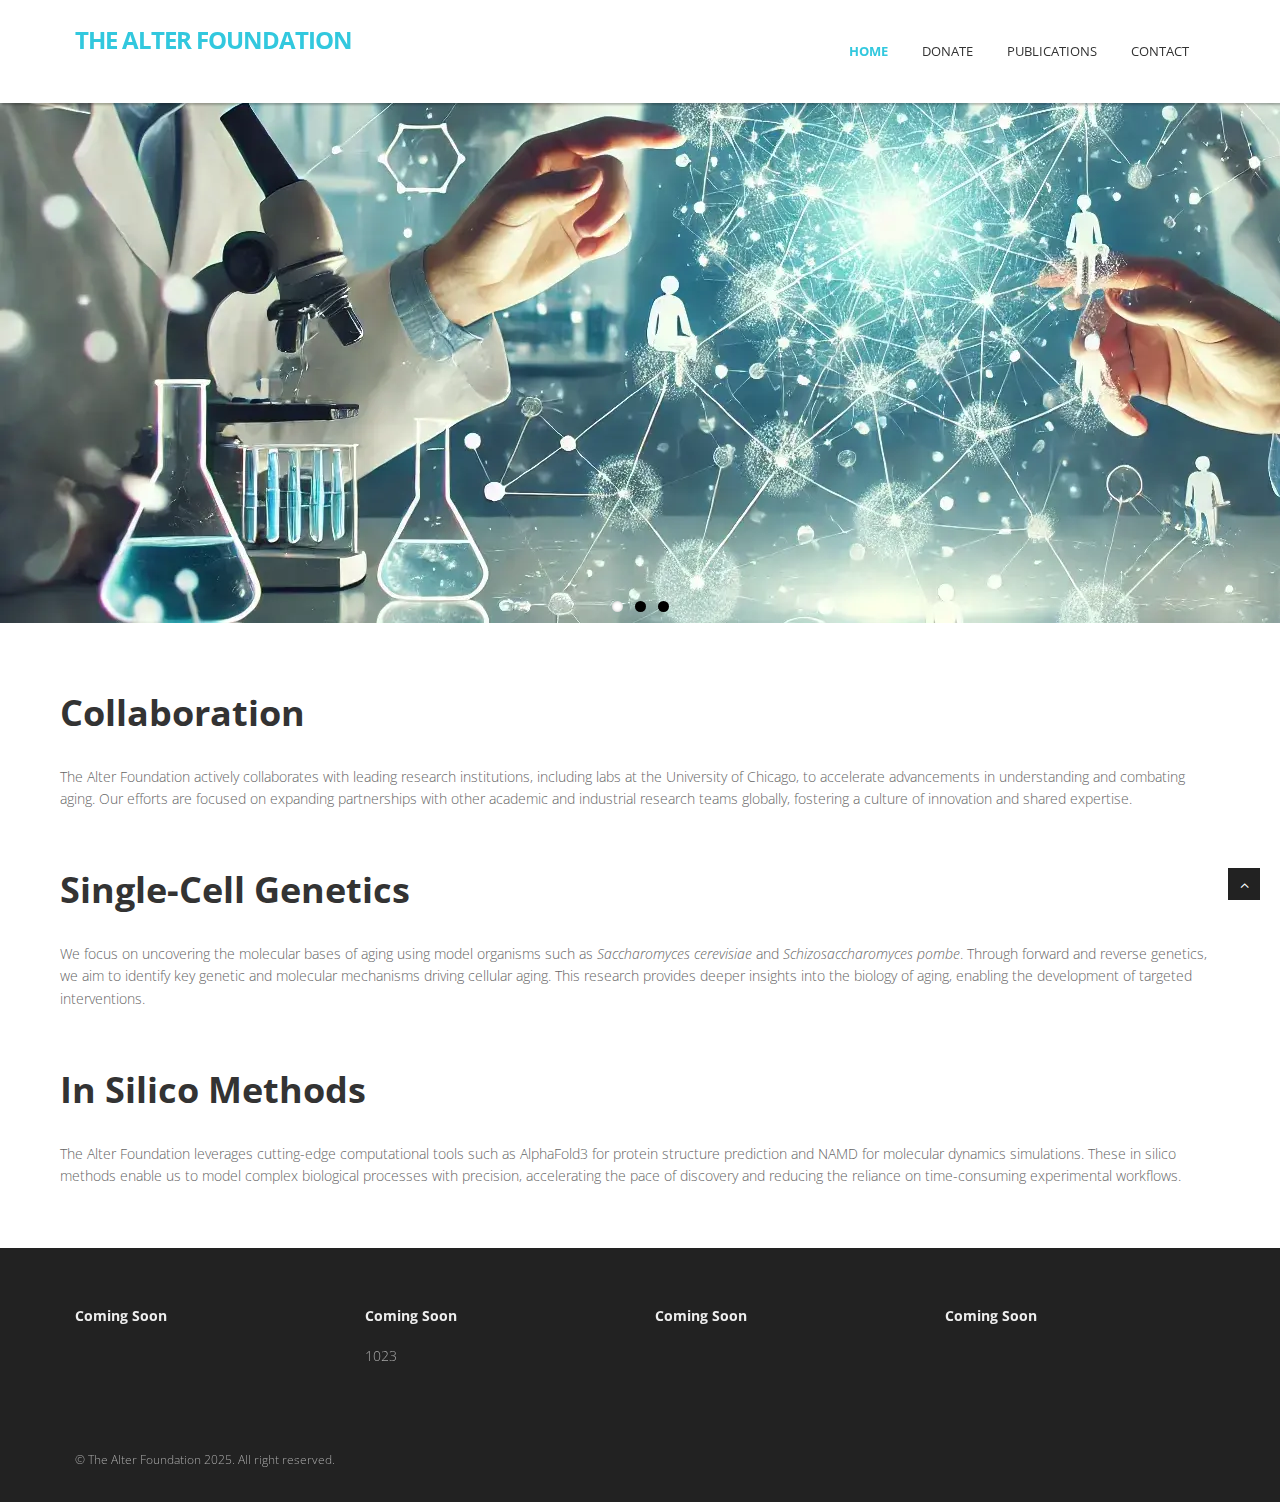
==== commit 2a1bafb5: "Add files via upload" ====
--- a/index.html
+++ b/index.html
@@ -280,13 +280,13 @@
 			<div class="col-lg-3">
 				<div class="widget">
 					<h5 class="widgetheading">Coming Soon</h5>
-					<!-- <ul class="link-list">
-						<li><a href="#">Latest Events</a></li>
-						<li><a href="#">Terms and conditions</a></li>
+					<ul class="link-list">
+						<li><a href="AlterFoundation1023.heic">1023</a></li>
+						<!-- <li><a href="#">Terms and conditions</a></li>
 						<li><a href="#">Privacy policy</a></li>
 						<li><a href="#">Career</a></li>
-						<li><a href="#">Contact us</a></li>
-					</ul> -->
+						<li><a href="#">Contact us</a></li> -->
+					</ul> 
 				</div>
 			</div>
 			<div class="col-lg-3">
@@ -302,11 +302,11 @@
 			<div class="col-lg-3">
 				<div class="widget">
 					<h5 class="widgetheading">Coming Soon</h5>
-					<!-- <ul class="link-list">
-						<li><a href="#">Lorem ipsum dolor sit amet, consectetur adipiscing elit.</a></li>
+				<!-- <ul class="link-list"> -->
+						<!-- <li><a href="#">Lorem ipsum dolor sit amet, consectetur adipiscing elit.</a></li>
 						<li><a href="#">Pellentesque et pulvinar enim. Quisque at tempor ligula</a></li>
-						<li><a href="#">Natus error sit voluptatem accusantium doloremque</a></li>
-					</ul> -->
+						<li><a href="#">Natus error sit voluptatem accusantium doloremque</a></li> -->
+					<!-- </ul> --> 
 				</div>
 			</div>
 		</div>
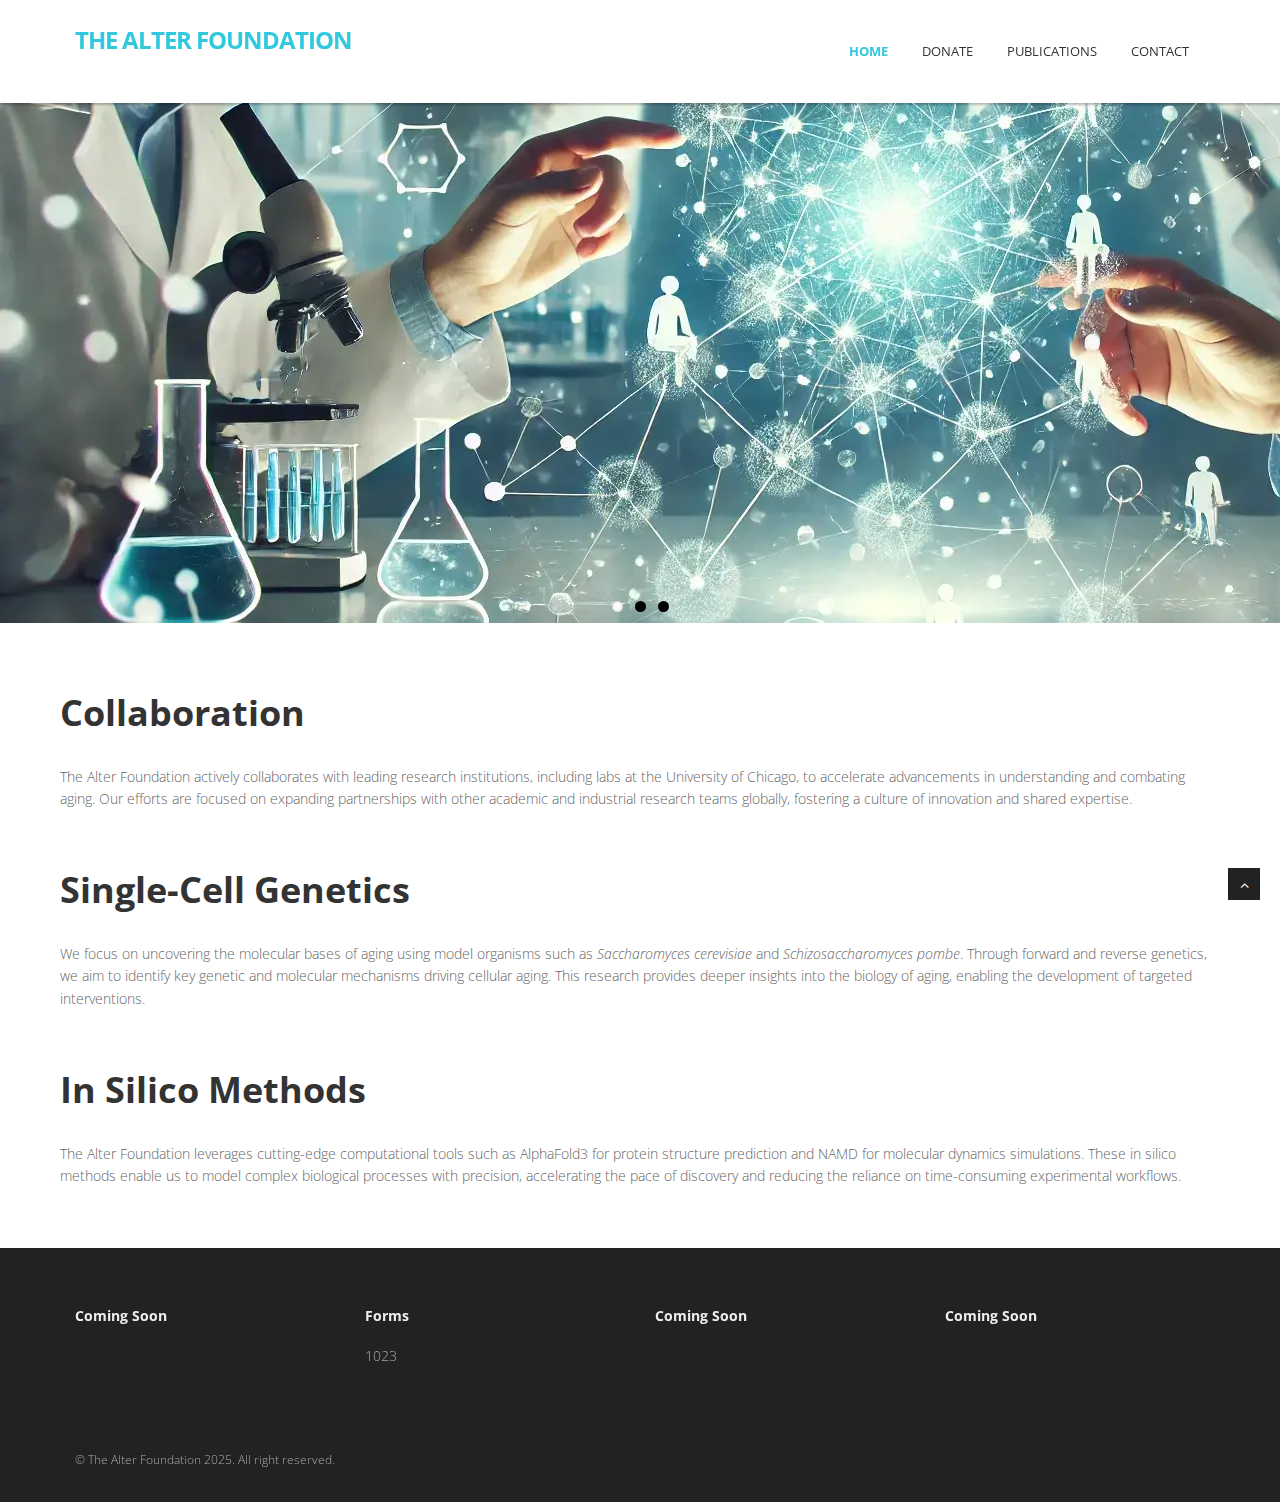
==== commit e55492f2: "Update index.html" ====
--- a/index.html
+++ b/index.html
@@ -279,7 +279,7 @@
 			</div>
 			<div class="col-lg-3">
 				<div class="widget">
-					<h5 class="widgetheading">Coming Soon</h5>
+					<h5 class="widgetheading">Forms</h5>
 					<ul class="link-list">
 						<li><a href="AlterFoundation1023.heic">1023</a></li>
 						<!-- <li><a href="#">Terms and conditions</a></li>
@@ -351,4 +351,4 @@
 <script src="js/custom.js"></script>
 <script src="js/owl-carousel/owl.carousel.js"></script>
 </body>
-</html>+</html>
